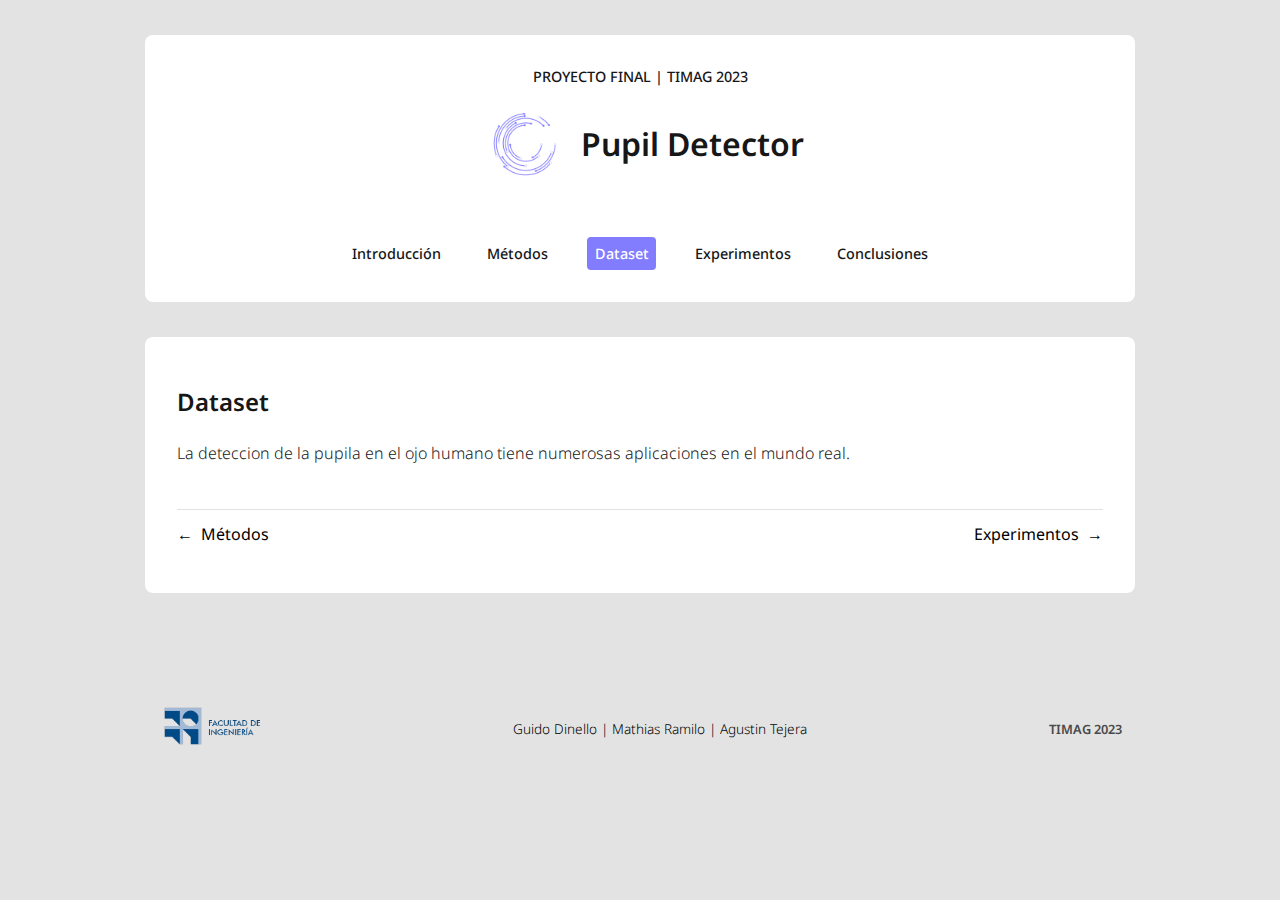
==== public/pages/datasets.html @ 04ff12d7 "Website bottom navigation" ====
<!DOCTYPE html>
<html lang="en">
  <head>
    <meta charset="UTF-8" />
    <meta name="viewport" content="width=device-width, initial-scale=1.0" />
    <title>Pupil Detector | Proyecto TIMAG 2023</title>

    <link rel="stylesheet" href="../styles/main.css" />
  </head>
  <body>
    <header class="header-container">
      <div class="header">
        <p>Proyecto Final | TIMAG 2023</p>

        <div class="header-title">
          <div class="header-title__logo">
            <img src="../images/eye-logo.png" alt="Logo" />
          </div>
          <div class="header-title__text">
            <h1>Pupil Detector</h1>
          </div>
        </div>

        <nav>
          <a href="../index.html">Introducción</a>
          <a href="./methods.html">Métodos</a>
          <a href="#" class="active">Dataset</a>
          <a href="./experiments.html">Experimentos</a>
          <a href="./conclusions.html">Conclusiones</a>
        </nav>
      </div>
    </header>

    <main>
      <h2 class="title">Dataset</h2>

      <p class="text">La deteccion de la pupila en el ojo humano tiene numerosas aplicaciones en el mundo real.</p>

      <hr class="separator" />

      <div class="main-navigation">
        <a class="mn-item" href="./methods.html">
          <span>←</span>
          <p>Métodos</p>
        </a>
        <a class="mn-item" href="./experiments.html">
          <p>Experimentos</p>
          <span>→</span>
        </a>
      </div>
    </main>

    <footer>
      <div class="footer-logo">
        <img src="../images/logo-fing.png" alt="Logo Fing" />
      </div>

      <p class="footer-contributors">Guido Dinello | Mathias Ramilo | Agustin Tejera</p>

      <p class="footer-cr">TIMAG 2023</p>
    </footer>
  </body>
</html>
---- public/styles/main.css ----
@import url('global.css');
@import url('pygment.css');

.header-container {
  width: 95%;
  max-width: var(--max-width);
  margin: 0 auto;
  background-color: #fff;
  padding: 2em;
  margin-top: 2.2em;
  border-radius: 0.5em;
}

.header {
  display: flex;
  flex-direction: column;
  align-items: center;
  gap: 0.6em;
}

.header p {
  font-size: 0.9em;
  font-weight: 500;
  text-transform: uppercase;
  color: var(--color-text);
}

.header-title {
  display: flex;
  align-items: center;
  gap: 0.5em;
}

.header-title__logo {
  width: 6em;
  height: 6em;
}

.header-title__text h1 {
  font-size: 2em;
  font-weight: 600;
  color: var(--color-text);
}

.header nav {
  display: flex;
  align-items: center;
  gap: 2em;
  margin-top: 2.2em;
}

.header nav a {
  font-size: 0.9em;
  font-weight: 500;
  color: var(--color-text);
  padding: 0.5em;
  border-radius: 4px;
  transition: all 0.2s ease-in-out;
}

.header nav a:hover {
  color: var(--color-purple);
}

.header nav .active {
  background-color: var(--color-purple);
  color: #fff;
}

.header nav .active:hover {
  color: #fff;
}

main {
  width: 95%;
  max-width: var(--max-width);
  margin: 0 auto;
  margin-top: 2.2em;
  background-color: #fff;
  border-radius: 0.5em;
  padding: 3em 2em;
}

.title {
  font-size: 1.5em;
  font-weight: 600;
  color: var(--color-text);
  margin-bottom: 1em;
}

.subtitle {
  font-size: 1.2em;
  font-weight: 500;
  color: var(--color-text);
  margin-bottom: 0.9em;
}

.text {
  font-size: 1em;
  font-weight: 300;
  color: var(--color-text);
  margin-bottom: 1.5em;
}

.separator {
  border: none;
  height: 1px;
  background-color: #e1e1e1;
  margin: 2.8em 0 0.8em 0;
}

.main-navigation {
  display: flex;
  align-items: center;
  justify-content: space-between;
}

.mn-item {
  display: flex;
  align-items: center;
  gap: 0.5em;
  transition: all 0.2s ease-in-out;
}

.mn-item:hover {
  color: var(--color-purple);
}

footer {
  width: 95%;
  max-width: var(--max-width);
  margin: 0 auto;
  margin-top: 6em;
  display: flex;
  align-items: center;
  justify-content: space-between;
  padding: 0.8em;
}

.footer-logo {
  width: 7em;
  height: auto;
}

.footer-contributors {
  font-size: 0.85em;
  font-weight: 300;
}

.footer-cr {
  font-size: 0.8em;
  font-weight: 600;
  color: var(--color-text-secondary);
}
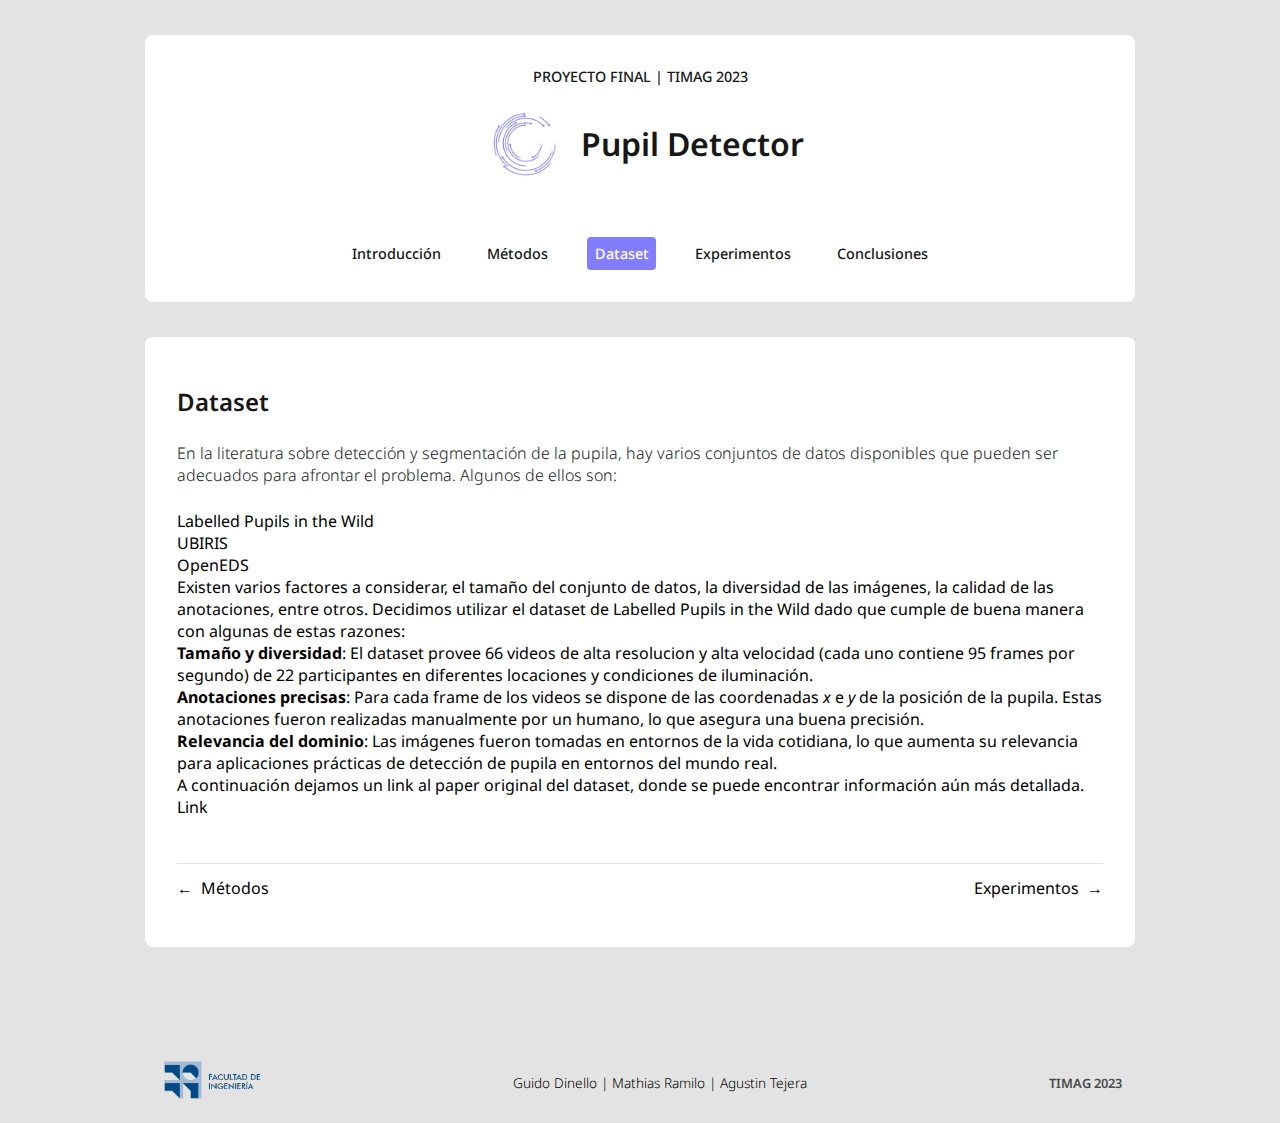
==== commit 2a3f8b3c: "datasets page" ====
--- a/public/pages/datasets.html
+++ b/public/pages/datasets.html
@@ -1,63 +1,105 @@
 <!DOCTYPE html>
 <html lang="en">
-  <head>
-    <meta charset="UTF-8" />
-    <meta name="viewport" content="width=device-width, initial-scale=1.0" />
-    <title>Pupil Detector | Proyecto TIMAG 2023</title>
 
-    <link rel="stylesheet" href="../styles/main.css" />
-  </head>
-  <body>
-    <header class="header-container">
-      <div class="header">
-        <p>Proyecto Final | TIMAG 2023</p>
+<head>
+  <meta charset="UTF-8" />
+  <meta name="viewport" content="width=device-width, initial-scale=1.0" />
+  <title>Pupil Detector | Proyecto TIMAG 2023</title>
 
-        <div class="header-title">
-          <div class="header-title__logo">
-            <img src="../images/eye-logo.png" alt="Logo" />
-          </div>
-          <div class="header-title__text">
-            <h1>Pupil Detector</h1>
-          </div>
+  <link rel="stylesheet" href="../styles/main.css" />
+</head>
+
+<body>
+  <header class="header-container">
+    <div class="header">
+      <p>Proyecto Final | TIMAG 2023</p>
+
+      <div class="header-title">
+        <div class="header-title__logo">
+          <img src="../images/eye-logo.png" alt="Logo" />
         </div>
-
-        <nav>
-          <a href="../index.html">Introducción</a>
-          <a href="./methods.html">Métodos</a>
-          <a href="#" class="active">Dataset</a>
-          <a href="./experiments.html">Experimentos</a>
-          <a href="./conclusions.html">Conclusiones</a>
-        </nav>
-      </div>
-    </header>
-
-    <main>
-      <h2 class="title">Dataset</h2>
-
-      <p class="text">La deteccion de la pupila en el ojo humano tiene numerosas aplicaciones en el mundo real.</p>
-
-      <hr class="separator" />
-
-      <div class="main-navigation">
-        <a class="mn-item" href="./methods.html">
-          <span>←</span>
-          <p>Métodos</p>
-        </a>
-        <a class="mn-item" href="./experiments.html">
-          <p>Experimentos</p>
-          <span>→</span>
-        </a>
-      </div>
-    </main>
-
-    <footer>
-      <div class="footer-logo">
-        <img src="../images/logo-fing.png" alt="Logo Fing" />
+        <div class="header-title__text">
+          <h1>Pupil Detector</h1>
+        </div>
       </div>
 
-      <p class="footer-contributors">Guido Dinello | Mathias Ramilo | Agustin Tejera</p>
+      <nav>
+        <a href="../index.html">Introducción</a>
+        <a href="./methods.html">Métodos</a>
+        <a href="#" class="active">Dataset</a>
+        <a href="./experiments.html">Experimentos</a>
+        <a href="./conclusions.html">Conclusiones</a>
+      </nav>
+    </div>
+  </header>
 
-      <p class="footer-cr">TIMAG 2023</p>
-    </footer>
-  </body>
-</html>
+  <main>
+    <h2 class="title">Dataset</h2>
+
+    <p class="text">
+      En la literatura sobre detección y segmentación de la pupila, hay varios conjuntos de datos disponibles que pueden
+      ser adecuados para afrontar el problema. Algunos de ellos son:
+    <ul>
+      <li><a
+          href="https://www.mpi-inf.mpg.de/departments/computer-vision-and-machine-learning/research/gaze-based-human-computer-interaction/labelled-pupils-in-the-wild-lpw">Labelled
+          Pupils in the Wild</a></li>
+      <li><a href="http://iris.di.ubi.pt/">UBIRIS</a></li>
+      <li><a href="https://paperswithcode.com/dataset/openeds">OpenEDS</h>
+      </li>
+    </ul>
+
+    Existen varios factores a considerar, el tamaño del conjunto de datos, la diversidad de las imágenes, la calidad de
+    las anotaciones, entre otros.
+    Decidimos utilizar el dataset de Labelled Pupils in the Wild dado que cumple de buena manera con algunas de estas
+    razones:
+
+    <ul>
+      <li>
+        <strong>Tamaño y diversidad</strong>: El dataset provee 66 videos de alta resolucion y alta velocidad (cada uno
+        contiene 95 frames por segundo) de 22 participantes en diferentes locaciones y condiciones de iluminación.
+      </li>
+
+      <li>
+        <strong>Anotaciones precisas</strong>: Para cada frame de los videos se dispone de las coordenadas <i>x</i> e
+        <i>y</i> de la posición de la pupila. Estas anotaciones fueron realizadas manualmente por un humano, lo que
+        asegura una buena precisión.
+
+      </li>
+
+      <li>
+        <strong>Relevancia del dominio</strong>: Las imágenes fueron tomadas en entornos de la vida cotidiana, lo que
+        aumenta su relevancia para aplicaciones prácticas de detección de pupila en entornos del mundo real.
+      </li>
+    </ul>
+
+    A continuación dejamos un link al <it>paper</it> original del dataset, donde se puede encontrar información aún más
+    detallada.
+    <a href="https://arxiv.org/pdf/1511.05768.pdf">Link</a>
+    </p>
+
+    <hr class="separator" />
+
+    <div class="main-navigation">
+      <a class="mn-item" href="./methods.html">
+        <span>←</span>
+        <p>Métodos</p>
+      </a>
+      <a class="mn-item" href="./experiments.html">
+        <p>Experimentos</p>
+        <span>→</span>
+      </a>
+    </div>
+  </main>
+
+  <footer>
+    <div class="footer-logo">
+      <img src="../images/logo-fing.png" alt="Logo Fing" />
+    </div>
+
+    <p class="footer-contributors">Guido Dinello | Mathias Ramilo | Agustin Tejera</p>
+
+    <p class="footer-cr">TIMAG 2023</p>
+  </footer>
+</body>
+
+</html>